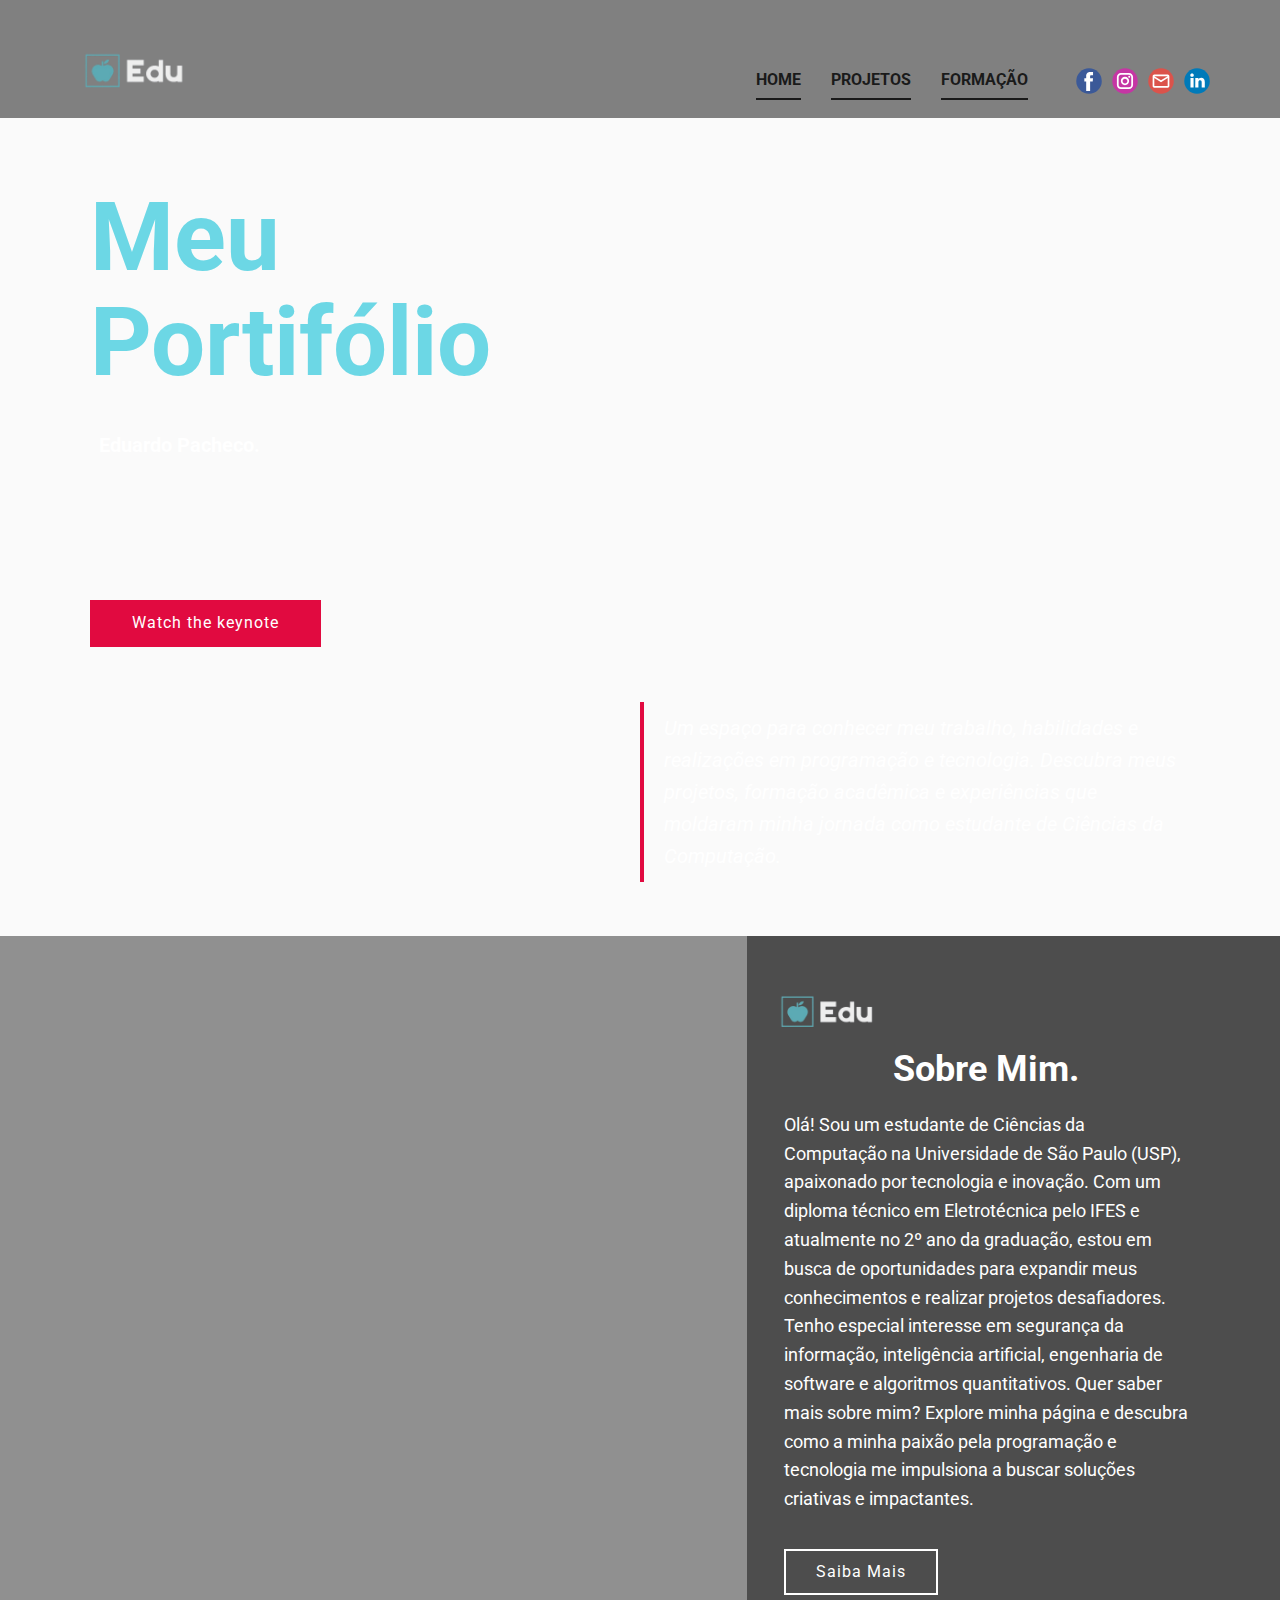
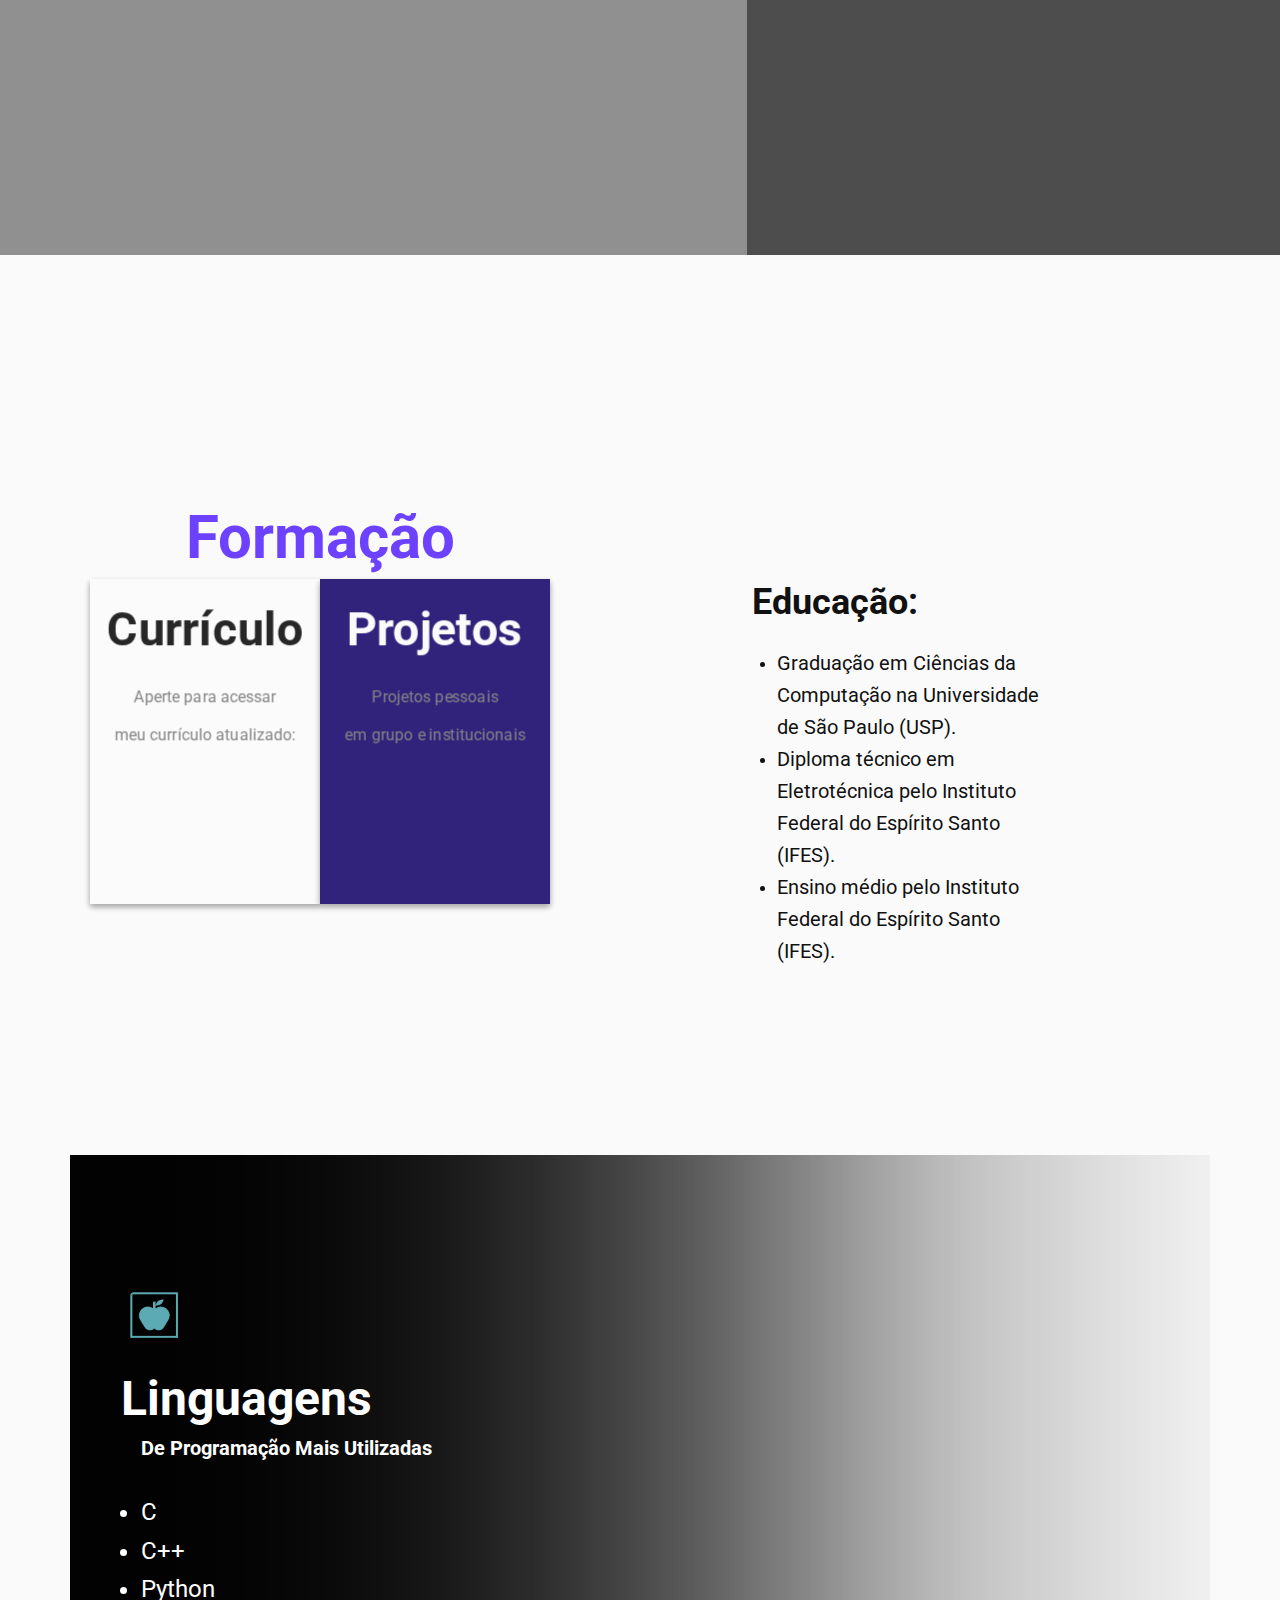
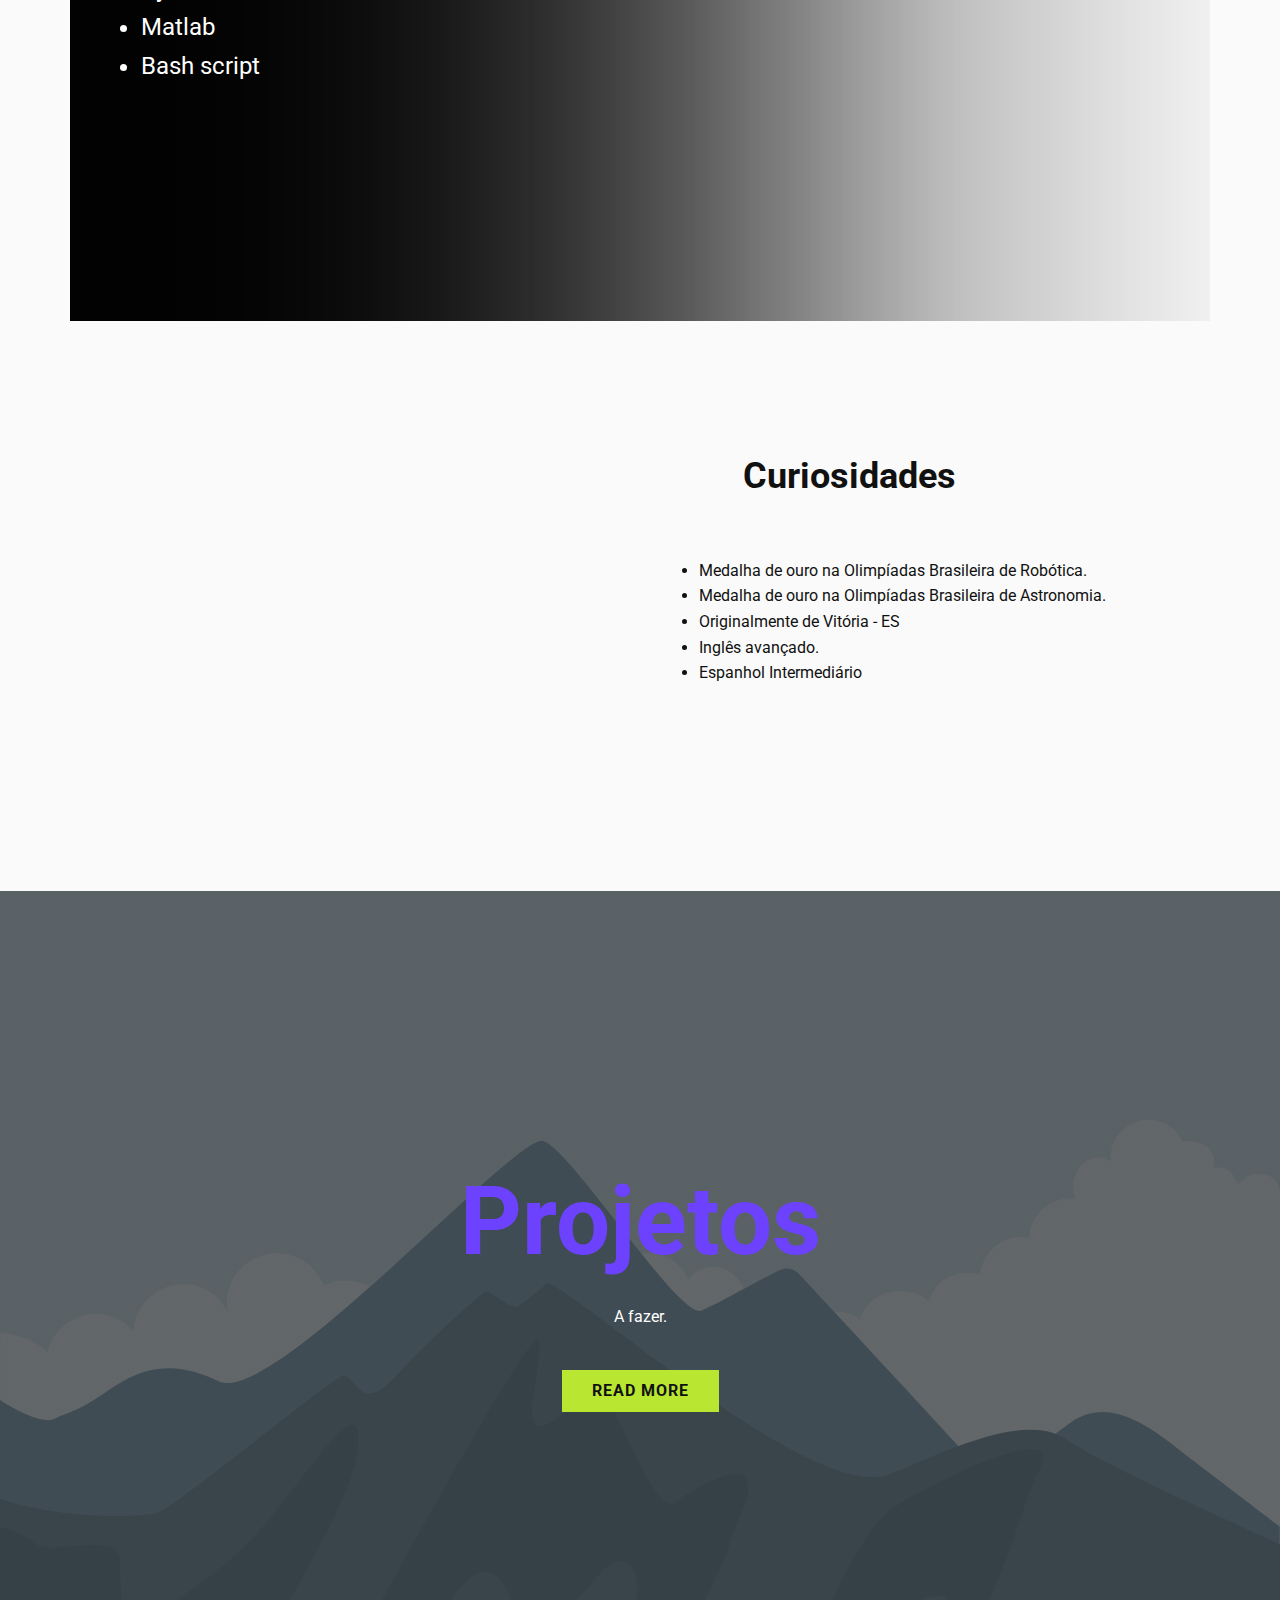
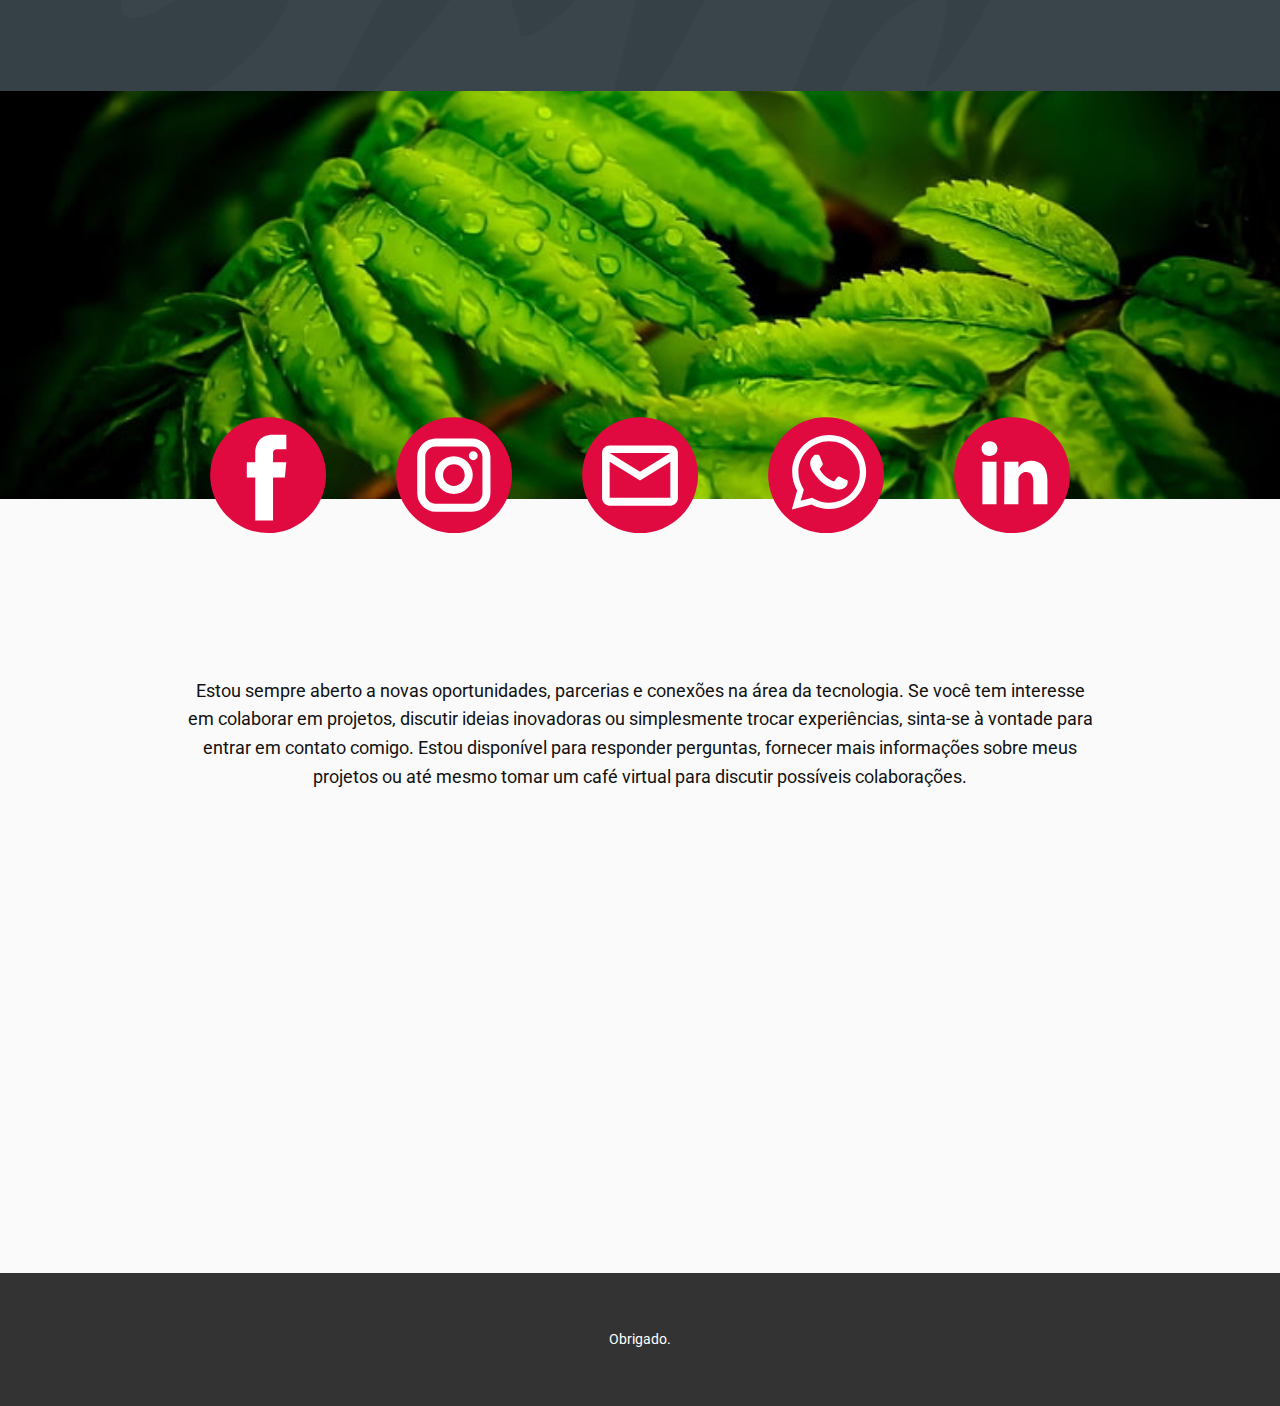
==== index.html @ cf6c7a79 "First commit" ====
<!DOCTYPE html>
<html style="font-size: 16px;" lang="pt"><head>
    <meta name="viewport" content="width=device-width, initial-scale=1.0">
    <meta charset="utf-8">
    <meta name="keywords" content="Big news., The new Apple Watch 4, The new Apple Watch 4">
    <meta name="description" content="">
    <title>Home 1</title>
    <link rel="stylesheet" href="nicepage.css" media="screen">
<link rel="stylesheet" href="Home-1.css" media="screen">
    <script class="u-script" type="text/javascript" src="jquery-1.9.1.min.js" defer=""></script>
    <script class="u-script" type="text/javascript" src="nicepage.js" defer=""></script>
    <meta name="generator" content="Nicepage 5.12.8, nicepage.com">
    <link id="u-theme-google-font" rel="stylesheet" href="https://fonts.googleapis.com/css?family=Roboto:100,100i,300,300i,400,400i,500,500i,700,700i,900,900i">
    <link rel="stylesheet" type="text/css" href="animations.css">

    
    
    
    
    
    
    
    <script type="application/ld+json">{
		"@context": "http://schema.org",
		"@type": "Organization",
		"name": "",
		"url": "/",
		"logo": "images/logo-removebg-preview.png",
		"sameAs": [
				"https://www.facebook.com/eduardo.figueredopacheco",
				"https://www.instagram.com/dudufig07/",
				"mailto:dudufp07@gmail.com",
				"https://www.linkedin.com/in/eduardofpacheco"
		]
}</script>
    <meta name="theme-color" content="#e10a40">
    <meta property="og:title" content="Home 1">
    <meta property="og:type" content="website">
    <link rel="canonical" href="/">
  <meta data-intl-tel-input-cdn-path="intlTelInput/"></head>
  <body data-home-page="https://website5262303.nicepage.io/Home-1.html?version=d900c230-7f55-4482-b6f4-41ce2e428302" data-home-page-title="Home 1" class="u-body u-xl-mode" data-lang="pt"><header class="u-align-center-sm u-align-center-xs u-clearfix u-grey-50 u-header u-header" id="sec-21cd"><div class="u-clearfix u-sheet u-sheet-1">
        <a href="https://nicepage.com" class="u-image u-logo u-image-1" data-image-width="516" data-image-height="236">
          <img src="images/logo-removebg-preview.png" class="u-logo-image u-logo-image-1">
        </a>
        <div class="u-social-icons u-spacing-10 u-social-icons-1">
          <a class="u-social-url" title="Facebook" target="_blank" href="https://www.facebook.com/eduardo.figueredopacheco"><span class="u-icon u-social-facebook u-social-icon u-icon-1"><svg class="u-svg-link" preserveAspectRatio="xMidYMin slice" viewBox="0 0 112 112" style=""><use xlink:href="#svg-fc31"></use></svg><svg class="u-svg-content" viewBox="0 0 112 112" x="0" y="0" id="svg-fc31"><circle fill="currentColor" cx="56.1" cy="56.1" r="55"></circle><path fill="#FFFFFF" d="M73.5,31.6h-9.1c-1.4,0-3.6,0.8-3.6,3.9v8.5h12.6L72,58.3H60.8v40.8H43.9V58.3h-8V43.9h8v-9.2
      c0-6.7,3.1-17,17-17h12.5v13.9H73.5z"></path></svg></span>
          </a>
          <a class="u-social-url" title="instagram" target="_blank" href="https://www.instagram.com/dudufig07/"><span class="u-icon u-social-icon u-social-instagram u-icon-2"><svg class="u-svg-link" preserveAspectRatio="xMidYMin slice" viewBox="0 0 112 112" style=""><use xlink:href="#svg-64c3"></use></svg><svg class="u-svg-content" viewBox="0 0 112 112" x="0" y="0" id="svg-64c3"><circle fill="currentColor" cx="56.1" cy="56.1" r="55"></circle><path fill="#FFFFFF" d="M55.9,38.2c-9.9,0-17.9,8-17.9,17.9C38,66,46,74,55.9,74c9.9,0,17.9-8,17.9-17.9C73.8,46.2,65.8,38.2,55.9,38.2
      z M55.9,66.4c-5.7,0-10.3-4.6-10.3-10.3c-0.1-5.7,4.6-10.3,10.3-10.3c5.7,0,10.3,4.6,10.3,10.3C66.2,61.8,61.6,66.4,55.9,66.4z"></path><path fill="#FFFFFF" d="M74.3,33.5c-2.3,0-4.2,1.9-4.2,4.2s1.9,4.2,4.2,4.2s4.2-1.9,4.2-4.2S76.6,33.5,74.3,33.5z"></path><path fill="#FFFFFF" d="M73.1,21.3H38.6c-9.7,0-17.5,7.9-17.5,17.5v34.5c0,9.7,7.9,17.6,17.5,17.6h34.5c9.7,0,17.5-7.9,17.5-17.5V38.8
      C90.6,29.1,82.7,21.3,73.1,21.3z M83,73.3c0,5.5-4.5,9.9-9.9,9.9H38.6c-5.5,0-9.9-4.5-9.9-9.9V38.8c0-5.5,4.5-9.9,9.9-9.9h34.5
      c5.5,0,9.9,4.5,9.9,9.9V73.3z"></path></svg></span>
          </a>
          <a class="u-social-url" target="_blank" data-type="Email" title="E-mail" href="mailto:dudufp07@gmail.com"><span class="u-icon u-social-email u-social-icon u-icon-3"><svg class="u-svg-link" preserveAspectRatio="xMidYMin slice" viewBox="0 0 112 112" style=""><use xlink:href="#svg-1999"></use></svg><svg class="u-svg-content" viewBox="0 0 112 112" x="0" y="0" id="svg-1999"><circle fill="currentColor" cx="56.1" cy="56.1" r="55"></circle><path id="path3864" fill="#FFFFFF" d="M27.2,28h57.6c4,0,7.2,3.2,7.2,7.2l0,0v42.7c0,3.9-3.2,7.2-7.2,7.2l0,0H27.2
	c-4,0-7.2-3.2-7.2-7.2V35.2C20,31.1,23.2,28,27.2,28 M56,52.9l28.8-17.8H27.2L56,52.9 M27.2,77.7h57.6V43.5L56,61.3L27.2,43.5V77.7z
	"></path></svg></span>
          </a>
          <a class="u-social-url" target="_blank" data-type="LinkedIn" title="LinkedIn" href="https://www.linkedin.com/in/eduardofpacheco"><span class="u-icon u-social-icon u-social-linkedin u-icon-4"><svg class="u-svg-link" preserveAspectRatio="xMidYMin slice" viewBox="0 0 112 112" style=""><use xlink:href="#svg-0e44"></use></svg><svg class="u-svg-content" viewBox="0 0 112 112" x="0" y="0" id="svg-0e44"><circle fill="currentColor" cx="56.1" cy="56.1" r="55"></circle><path fill="#FFFFFF" d="M41.3,83.7H27.9V43.4h13.4V83.7z M34.6,37.9L34.6,37.9c-4.6,0-7.5-3.1-7.5-7c0-4,3-7,7.6-7s7.4,3,7.5,7
      C42.2,34.8,39.2,37.9,34.6,37.9z M89.6,83.7H76.2V62.2c0-5.4-1.9-9.1-6.8-9.1c-3.7,0-5.9,2.5-6.9,4.9c-0.4,0.9-0.4,2.1-0.4,3.3v22.5
      H48.7c0,0,0.2-36.5,0-40.3h13.4v5.7c1.8-2.7,5-6.7,12.1-6.7c8.8,0,15.4,5.8,15.4,18.1V83.7z"></path></svg></span>
          </a>
        </div>
        <nav class="u-align-left u-menu u-menu-one-level u-offcanvas u-menu-1" data-responsive-from="MD" data-position="">
          <div class="menu-collapse" style="font-size: 1rem; letter-spacing: 0px; font-weight: 700; text-transform: uppercase;">
            <a class="u-button-style u-custom-active-border-color u-custom-active-color u-custom-border u-custom-border-color u-custom-borders u-custom-hover-border-color u-custom-hover-color u-custom-left-right-menu-spacing u-custom-text-active-color u-custom-text-color u-custom-text-decoration u-custom-text-hover-color u-custom-top-bottom-menu-spacing u-nav-link" href="#">
              <svg class="u-svg-link" preserveAspectRatio="xMidYMin slice" viewBox="0 0 302 302" style=""><use xlink:href="#svg-8a8f"></use></svg>
              <svg xmlns="http://www.w3.org/2000/svg" xmlns:xlink="http://www.w3.org/1999/xlink" version="1.1" id="svg-8a8f" x="0px" y="0px" viewBox="0 0 302 302" style="enable-background:new 0 0 302 302;" xml:space="preserve" class="u-svg-content"><g><rect y="36" width="302" height="30"></rect><rect y="236" width="302" height="30"></rect><rect y="136" width="302" height="30"></rect>
</g><g></g><g></g><g></g><g></g><g></g><g></g><g></g><g></g><g></g><g></g><g></g><g></g><g></g><g></g><g></g></svg>
            </a>
          </div>
          <div class="u-custom-menu u-nav-container">
            <ul class="u-nav u-spacing-30 u-unstyled u-nav-1"><li class="u-nav-item"><a class="u-border-2 u-border-active-palette-1-base u-border-grey-90 u-border-hover-palette-1-base u-border-no-left u-border-no-right u-border-no-top u-button-style u-nav-link u-text-active-palette-1-base u-text-grey-90 u-text-hover-palette-1-base" href="#" style="padding: 10px 0px;">Home</a>
</li><li class="u-nav-item"><a class="u-border-2 u-border-active-palette-1-base u-border-grey-90 u-border-hover-palette-1-base u-border-no-left u-border-no-right u-border-no-top u-button-style u-nav-link u-text-active-palette-1-base u-text-grey-90 u-text-hover-palette-1-base" href="Home-1.html#sec-9b1d" style="padding: 10px 0px;">Projetos</a>
</li><li class="u-nav-item"><a class="u-border-2 u-border-active-palette-1-base u-border-grey-90 u-border-hover-palette-1-base u-border-no-left u-border-no-right u-border-no-top u-button-style u-nav-link u-text-active-palette-1-base u-text-grey-90 u-text-hover-palette-1-base" href="Home-1.html#carousel_851e" style="padding: 10px 0px;">Formação</a>
</li></ul>
          </div>
          <div class="u-custom-menu u-nav-container-collapse">
            <div class="u-align-center u-black u-container-style u-inner-container-layout u-opacity u-opacity-95 u-sidenav">
              <div class="u-sidenav-overflow">
                <div class="u-menu-close"></div>
                <ul class="u-align-center u-nav u-popupmenu-items u-unstyled u-nav-2"><li class="u-nav-item"><a class="u-button-style u-nav-link" href="#">Home</a>
</li><li class="u-nav-item"><a class="u-button-style u-nav-link" href="Home-1.html#sec-9b1d">Projetos</a>
</li><li class="u-nav-item"><a class="u-button-style u-nav-link" href="Home-1.html#carousel_851e">Formação</a>
</li></ul>
                <a href="https://nicepage.com/c/blog-posts-website-mockup" class="u-btn u-button-style u-hover-palette-1-dark-1 u-palette-1-base u-btn-1">Botão</a>
              </div>
            </div>
            <div class="u-black u-menu-overlay u-opacity u-opacity-70"></div>
          </div>
        </nav>
      </div></header> 
    <section class="u-clearfix u-image u-section-1" id="sec-3bb2" data-image-width="4189" data-image-height="3351">
      <div class="u-clearfix u-sheet u-sheet-1">
        <div class="u-clearfix u-expanded-width u-layout-wrap u-layout-wrap-1">
          <div class="u-layout">
            <div class="u-layout-row">
              <div class="u-container-style u-layout-cell u-left-cell u-size-30 u-layout-cell-1">
                <div class="u-container-layout u-container-layout-1">
                  <h1 class="u-text u-text-palette-4-base u-title u-text-1">Meu Portifólio</h1>
                  <h3 class="u-text u-text-white u-text-2">Eduardo Pacheco.<br>
                  </h3>
                  <a href="https://www.apple.com/apple-events/september-2018/" class="u-btn u-button-style u-hidden-xs u-palette-1-base u-btn-1" target="_blank">Watch the keynote</a>
                </div>
              </div>
              <div class="u-container-style u-layout-cell u-right-cell u-size-30 u-layout-cell-2">
                <div class="u-container-layout">
                  <blockquote class="u-text u-text-default u-text-white u-text-3"> Um espaço para conhecer meu trabalho, habilidades e realizações em programação e tecnologia. Descubra meus projetos, formação acadêmica e experiências que moldaram minha jornada como estudante de Ciências da Computação. </blockquote>
                </div>
              </div>
            </div>
          </div>
        </div>
      </div>
    </section>
    <section class="u-clearfix u-image u-section-2" id="carousel_c095">
      <div class="u-clearfix u-expanded-width u-layout-wrap u-layout-wrap-1">
        <div class="u-layout">
          <div class="u-layout-row">
            <div class="u-container-align-center u-container-style u-image u-layout-cell u-left-cell u-size-35 u-image-1" data-image-width="1920" data-image-height="1200">
              <div class="u-container-layout"></div>
            </div>
            <div class="u-container-style u-grey-70 u-layout-cell u-right-cell u-size-25 u-layout-cell-2">
              <div class="u-container-layout u-container-layout-2">
                <div class="u-container-style u-group u-group-1">
                  <div class="u-container-layout u-valign-middle-sm u-valign-middle-xs">
                    <img class="u-image u-image-contain u-image-default u-image-2" src="images/logo-removebg-preview.png" alt="" data-image-width="516" data-image-height="236">
                    <h2 class="u-text u-text-1">Sobre Mim.</h2>
                    <p class="u-text u-text-2"> Olá! Sou um estudante de Ciências da Computação na Universidade de São Paulo (USP), apaixonado por tecnologia e inovação. Com um diploma técnico em Eletrotécnica pelo IFES e atualmente no 2º ano da graduação, estou em busca de oportunidades para expandir meus conhecimentos e realizar projetos desafiadores. Tenho especial interesse em segurança da informação, inteligência artificial, engenharia de software e algoritmos quantitativos. Quer saber mais sobre mim? Explore minha página e descubra como a minha paixão pela programação e tecnologia me impulsiona a buscar soluções criativas e impactantes.</p>
                    <a href="Home-1.html#carousel_851e" class="u-border-2 u-border-white u-btn u-button-style u-btn-1" target="_blank">Saiba Mais<br>
                    </a>
                  </div>
                </div>
              </div>
            </div>
          </div>
        </div>
      </div>
    </section>

    <section class="u-clearfix u-section-3" id="carousel_851e">
      <div class="flex-container">
        <div class="left-block">
    <body>
      <div class="container">
        
        <h1>Formação</h1>
        <div class="card-container">
          <div class="card-wrapper">
            <div class="card light">
              <div class="text-overlay">
                <h2>Currículo</h2>
                <div class="details-text">
                  <span>Aperte para acessar</span>
                  <span>meu currículo atualizado:</span>
                </div>
              </div>
              <div class="purchase-button-container">
                <h2 class="back-h2">Currículo</h2>
                <i class="fa-solid fa-person"></i>
                <div class="purchase-button light">Pdf - Curriculo</div>
              </div>
            </div>
          </div>
          <div class="card-wrapper">
            <div class="card dark">
              <div class="text-overlay">
                <h2>Projetos</h2>
                <div class="details-text">
                  <span>Projetos pessoais</span>
                  <span>em grupo e institucionais</span>
                </div>
              </div>
              <div class="purchase-button-container">
                <h2 class="back-h2">Projetos</h2>
                <i class="fa-solid fa-people-group"></i>
                <a href="Home-1.html#sec-9b1d" class="purchase-button dark">Ir para Projetos</a>
              </div>
            </div>
          </div>
        </div>
      </div>
    </body>
</div>
      <!-- partial -->
      
        <div class="u-clearfix u-sheet u-sheet-1">
          <div class="u-clearfix u-expanded-width u-gutter-30 u-layout-wrap u-layout-wrap-1">
            <div class="u-gutter-0 u-layout">
              <div class="u-layout-row">
                <div class="u-size-10 u-size-20-md">
                  <div class="u-layout-col">
                    <div class="u-align-center-sm u-align-left-lg u-align-left-md u-align-left-xl u-align-left-xs u-container-style u-layout-cell u-left-cell u-size-60 u-layout-cell-1"></div>
                  </div>
                </div>
                <div class="u-size-30 u-size-60-md">
                  <div class="u-layout-col">
                    <div class="u-size-30">
                      <div class="u-layout-row">
                        <div class="u-container-align-center u-container-style u-image u-layout-cell u-size-30 u-image-1" data-image-width="500" data-image-height="1200">
                          <div class="u-container-layout u-container-layout-4"></div>
                        </div>
                        
                        <div class="u-container-align-center u-container-style u-image u-layout-cell u-right-cell u-size-30 u-image-2" data-image-width="900" data-image-height="900">
                          <div class="u-container-layout"></div>
                        </div>
                      </div>
                    </div>
                    <div class="u-size-30">
                      <div class="u-layout-row">
                        <div class="u-container-style u-layout-cell u-size-60 u-layout-cell-4">
                          <div class="u-container-layout">
                            <h2 class="u-text u-text-default u-text-3">Educação:<br>
                              <br>
                              <br>
                              <br>
                            </h2>
                            <ul class="u-text u-text-4">
                              <li><span style="font-size: 1.25rem;">Graduação em Ciências da Computação na Universidade de São Paulo (USP).</span></li>
                              <li><span style="font-size: 1.25rem;">Diploma técnico em Eletrotécnica pelo Instituto Federal do Espírito Santo (IFES).</span></li>
                              <li><span style="font-size: 1.25rem;">Ensino médio pelo Instituto Federal do Espírito Santo (IFES).</span></li>
                            </ul>
                          </div>
                        </div>
                      </div>
                    </div>
                  </div>
                </div>
              </div>
            </div>
          </div>
        </div>
      
      </section>

    
    <section class="u-clearfix u-image u-section-4" id="carousel_e80e" data-image-width="1200" data-image-height="675">
      <div class="u-clearfix u-image u-sheet u-image-1">
        <div class="u-align-left u-black u-container-style u-group u-opacity u-opacity-0 u-group-1">
          <div class="u-container-layout u-container-layout-1">
            <img class="u-image u-image-contain u-image-default u-preserve-proportions u-image-2" src="images/Captura_de_tela_de_2023-06-27_17-42-37-removebg-preview.png" alt="" data-image-width="191" data-image-height="224">
            <h3 class="u-text u-text-body-alt-color u-text-1">Linguagens&nbsp;</h3>
            <h5 class="u-text u-text-2">de programação mais utilizadas</h5>
            <ul class="u-text u-text-body-alt-color u-text-3">
              <li>C</li>
              <li>C++</li>
              <li>Python</li>
              <li>Matlab</li>
              <li>Bash script</li>
            </ul>
          </div>
        </div>
      </div>
    </section>
    <section class="u-clearfix u-section-5" id="sec-9139">
      <div class="u-clearfix u-sheet u-sheet-1">
        <div class="u-clearfix u-expanded-width u-layout-wrap u-layout-wrap-1">
          <div class="u-layout">
            <div class="u-layout-row">
              <div class="u-container-style u-image u-layout-cell u-size-30 u-image-1" data-image-width="477" data-image-height="362">
                <div class="u-container-layout u-container-layout-1"></div>
              </div>
              <div class="u-container-style u-layout-cell u-size-30 u-layout-cell-2">
                <div class="u-container-layout u-container-layout-2">
                  <h2 class="u-align-center u-text u-text-default u-text-1">Curiosidades</h2>
                  <ul class="u-align-left u-text u-text-default u-text-2">
                    <li>Medalha de ouro na Olimpíadas Brasileira de Robótica.<br>
                    </li>
                    <li> Medalha de ouro na Olimpíadas Brasileira de Astronomia.</li>
                    <li>Originalmente de Vitória - ES</li>
                    <li>Inglês avançado.</li>
                    <li>Espanhol Intermediário</li>
                  </ul>
                </div>
              </div>
            </div>
          </div>
        </div>
      </div>
    </section>
    
    <section class="u-align-center u-clearfix u-image u-shading u-section-6" src="" data-image-width="256" data-image-height="256" id="sec-9b1d">
      <div class="u-clearfix u-sheet u-valign-middle u-sheet-1">
        <h1 class="u-text u-text-default u-title u-text-1">Projetos</h1>
        <p class="u-large-text u-text u-text-default u-text-variant u-text-2">A fazer.</p>
        <a href="#" class="u-btn u-button-style u-palette-2-base u-btn-1">Read More</a>
      </div>
    </section>
    <section class="u-align-center u-clearfix u-section-7" id="carousel_5eaf">
      <img class="u-expanded-width u-image u-image-default u-image-1" src="images/folha.jpg" alt="" data-image-width="728" data-image-height="410">
      <div class="u-align-center u-social-icons u-spacing-68 u-social-icons-1">
        <a class="u-social-url" title="facebook" target="_blank" href="https://www.facebook.com/eduardo.figueredopacheco"><span class="u-icon u-social-facebook u-social-icon u-text-palette-1-base u-icon-1"><svg class="u-svg-link" preserveAspectRatio="xMidYMin slice" viewBox="0 0 112 112" style=""><use xlink:href="#svg-4a8b"></use></svg><svg class="u-svg-content" viewBox="0 0 112 112" x="0" y="0" id="svg-4a8b"><circle fill="currentColor" cx="56.1" cy="56.1" r="55"></circle><path fill="#FFFFFF" d="M73.5,31.6h-9.1c-1.4,0-3.6,0.8-3.6,3.9v8.5h12.6L72,58.3H60.8v40.8H43.9V58.3h-8V43.9h8v-9.2
c0-6.7,3.1-17,17-17h12.5v13.9H73.5z"></path></svg></span>
        </a>
        <a class="u-social-url" title="instagram" target="_blank" href="https://www.instagram.com/dudufig07/"><span class="u-icon u-social-icon u-social-instagram u-text-palette-1-base u-icon-2"><svg class="u-svg-link" preserveAspectRatio="xMidYMin slice" viewBox="0 0 112 112" style=""><use xlink:href="#svg-e696"></use></svg><svg class="u-svg-content" viewBox="0 0 112 112" x="0" y="0" id="svg-e696"><circle fill="currentColor" cx="56.1" cy="56.1" r="55"></circle><path fill="#FFFFFF" d="M55.9,38.2c-9.9,0-17.9,8-17.9,17.9C38,66,46,74,55.9,74c9.9,0,17.9-8,17.9-17.9C73.8,46.2,65.8,38.2,55.9,38.2
z M55.9,66.4c-5.7,0-10.3-4.6-10.3-10.3c-0.1-5.7,4.6-10.3,10.3-10.3c5.7,0,10.3,4.6,10.3,10.3C66.2,61.8,61.6,66.4,55.9,66.4z"></path><path fill="#FFFFFF" d="M74.3,33.5c-2.3,0-4.2,1.9-4.2,4.2s1.9,4.2,4.2,4.2s4.2-1.9,4.2-4.2S76.6,33.5,74.3,33.5z"></path><path fill="#FFFFFF" d="M73.1,21.3H38.6c-9.7,0-17.5,7.9-17.5,17.5v34.5c0,9.7,7.9,17.6,17.5,17.6h34.5c9.7,0,17.5-7.9,17.5-17.5V38.8
C90.6,29.1,82.7,21.3,73.1,21.3z M83,73.3c0,5.5-4.5,9.9-9.9,9.9H38.6c-5.5,0-9.9-4.5-9.9-9.9V38.8c0-5.5,4.5-9.9,9.9-9.9h34.5
c5.5,0,9.9,4.5,9.9,9.9V73.3z"></path></svg></span>
        </a>
        <a class="u-social-url" target="_blank" data-type="Email" title="Email" href="mailto:dudufp07@gmail.com"><span class="u-icon u-social-email u-social-icon u-text-palette-1-base u-icon-3"><svg class="u-svg-link" preserveAspectRatio="xMidYMin slice" viewBox="0 0 112 112" style=""><use xlink:href="#svg-bcf4"></use></svg><svg class="u-svg-content" viewBox="0 0 112 112" x="0" y="0" id="svg-bcf4"><circle fill="currentColor" cx="56.1" cy="56.1" r="55"></circle><path id="path3864" fill="#FFFFFF" d="M27.2,28h57.6c4,0,7.2,3.2,7.2,7.2l0,0v42.7c0,3.9-3.2,7.2-7.2,7.2l0,0H27.2
	c-4,0-7.2-3.2-7.2-7.2V35.2C20,31.1,23.2,28,27.2,28 M56,52.9l28.8-17.8H27.2L56,52.9 M27.2,77.7h57.6V43.5L56,61.3L27.2,43.5V77.7z
	"></path></svg></span>
        </a>
        <a class="u-social-url" target="_blank" data-type="Whatsapp" title="Whatsapp" href="tel:27999760708"><span class="u-icon u-social-icon u-social-whatsapp u-text-palette-1-base u-icon-4"><svg class="u-svg-link" preserveAspectRatio="xMidYMin slice" viewBox="0 0 112 112" style=""><use xlink:href="#svg-b2da"></use></svg><svg class="u-svg-content" viewBox="0 0 112 112" x="0" y="0" id="svg-b2da"><circle fill="currentColor" cx="56.1" cy="56.1" r="55"></circle><path fill="#FFFFFF" d="M83.8,28.3C77.2,21.7,68.4,18,59,18c-19.3,0-35.1,15.7-35.1,35.1c0,6.2,1.6,12.2,4.7,17.5l-5,18.2L42.2,84
	c5.1,2.8,10.9,4.3,16.8,4.3h0l0,0c19.3,0,35.1-15.7,35.1-35.1C94.1,43.8,90.5,35,83.8,28.3 M59,82.3L59,82.3
	c-5.2,0-10.4-1.4-14.9-4.1l-1.1-0.6l-11,2.9L35,69.8l-0.7-1.1c-2.9-4.6-4.5-10-4.5-15.5C29.8,37,42.9,24,59,24
	c7.8,0,15.1,3,20.6,8.6c5.5,5.5,8.5,12.8,8.5,20.6C88.2,69.2,75.1,82.3,59,82.3 M75,60.5c-0.9-0.4-5.2-2.6-6-2.9
	c-0.8-0.3-1.4-0.4-2,0.4s-2.3,2.9-2.8,3.4c-0.5,0.6-1,0.7-1.9,0.2c-0.9-0.4-3.7-1.4-7.1-4.4c-2.6-2.3-4.4-5.2-4.9-6.1
	c-0.5-0.9-0.1-1.4,0.4-1.8c0.4-0.4,0.9-1,1.3-1.5c0.4-0.5,0.6-0.9,0.9-1.5c0.3-0.6,0.1-1.1-0.1-1.5c-0.2-0.4-2-4.8-2.7-6.5
	c-0.7-1.7-1.4-1.5-2-1.5c-0.5,0-1.1,0-1.7,0c-0.6,0-1.5,0.2-2.3,1.1c-0.8,0.9-3.1,3-3.1,7.3c0,4.3,3.1,8.5,3.6,9.1
	c0.4,0.6,6.2,9.4,15,13.2c2.1,0.9,3.7,1.4,5,1.8c2.1,0.7,4,0.6,5.5,0.3c1.7-0.3,5.2-2.1,5.9-4.2c0.7-2,0.7-3.8,0.5-4.2
	C76.5,61.1,75.9,60.9,75,60.5"></path></svg></span>
        </a>
        <a class="u-social-url" target="_blank" data-type="LinkedIn" title="LinkedIn" href="https://www.linkedin.com/in/eduardofpacheco"><span class="u-icon u-social-icon u-social-linkedin u-text-palette-1-base u-icon-5"><svg class="u-svg-link" preserveAspectRatio="xMidYMin slice" viewBox="0 0 112 112" style=""><use xlink:href="#svg-bfdc"></use></svg><svg class="u-svg-content" viewBox="0 0 112 112" x="0" y="0" id="svg-bfdc"><circle fill="currentColor" cx="56.1" cy="56.1" r="55"></circle><path fill="#FFFFFF" d="M41.3,83.7H27.9V43.4h13.4V83.7z M34.6,37.9L34.6,37.9c-4.6,0-7.5-3.1-7.5-7c0-4,3-7,7.6-7s7.4,3,7.5,7
      C42.2,34.8,39.2,37.9,34.6,37.9z M89.6,83.7H76.2V62.2c0-5.4-1.9-9.1-6.8-9.1c-3.7,0-5.9,2.5-6.9,4.9c-0.4,0.9-0.4,2.1-0.4,3.3v22.5
      H48.7c0,0,0.2-36.5,0-40.3h13.4v5.7c1.8-2.7,5-6.7,12.1-6.7c8.8,0,15.4,5.8,15.4,18.1V83.7z"></path></svg></span>
        </a>
      </div>
      <p class="u-text u-text-1"> Estou sempre aberto a novas oportunidades, parcerias e conexões na área da tecnologia. Se você tem interesse em colaborar em projetos, discutir ideias inovadoras ou simplesmente trocar experiências, sinta-se à vontade para entrar em contato comigo. Estou disponível para responder perguntas, fornecer mais informações sobre meus projetos ou até mesmo tomar um café virtual para discutir possíveis colaborações.</p>
    </section>
    
    
    <footer class="u-clearfix u-footer u-grey-80" id="sec-fcde"><div class="u-clearfix u-sheet u-sheet-1">
        <div class="u-align-center u-container-style u-group u-group-1">
          <div class="u-container-layout u-valign-middle u-container-layout-1">
            <p class="u-small-text u-text u-text-variant u-text-1">Obrigado.</p>
          </div>
        </div>
      </div></footer>



</body>



</html>
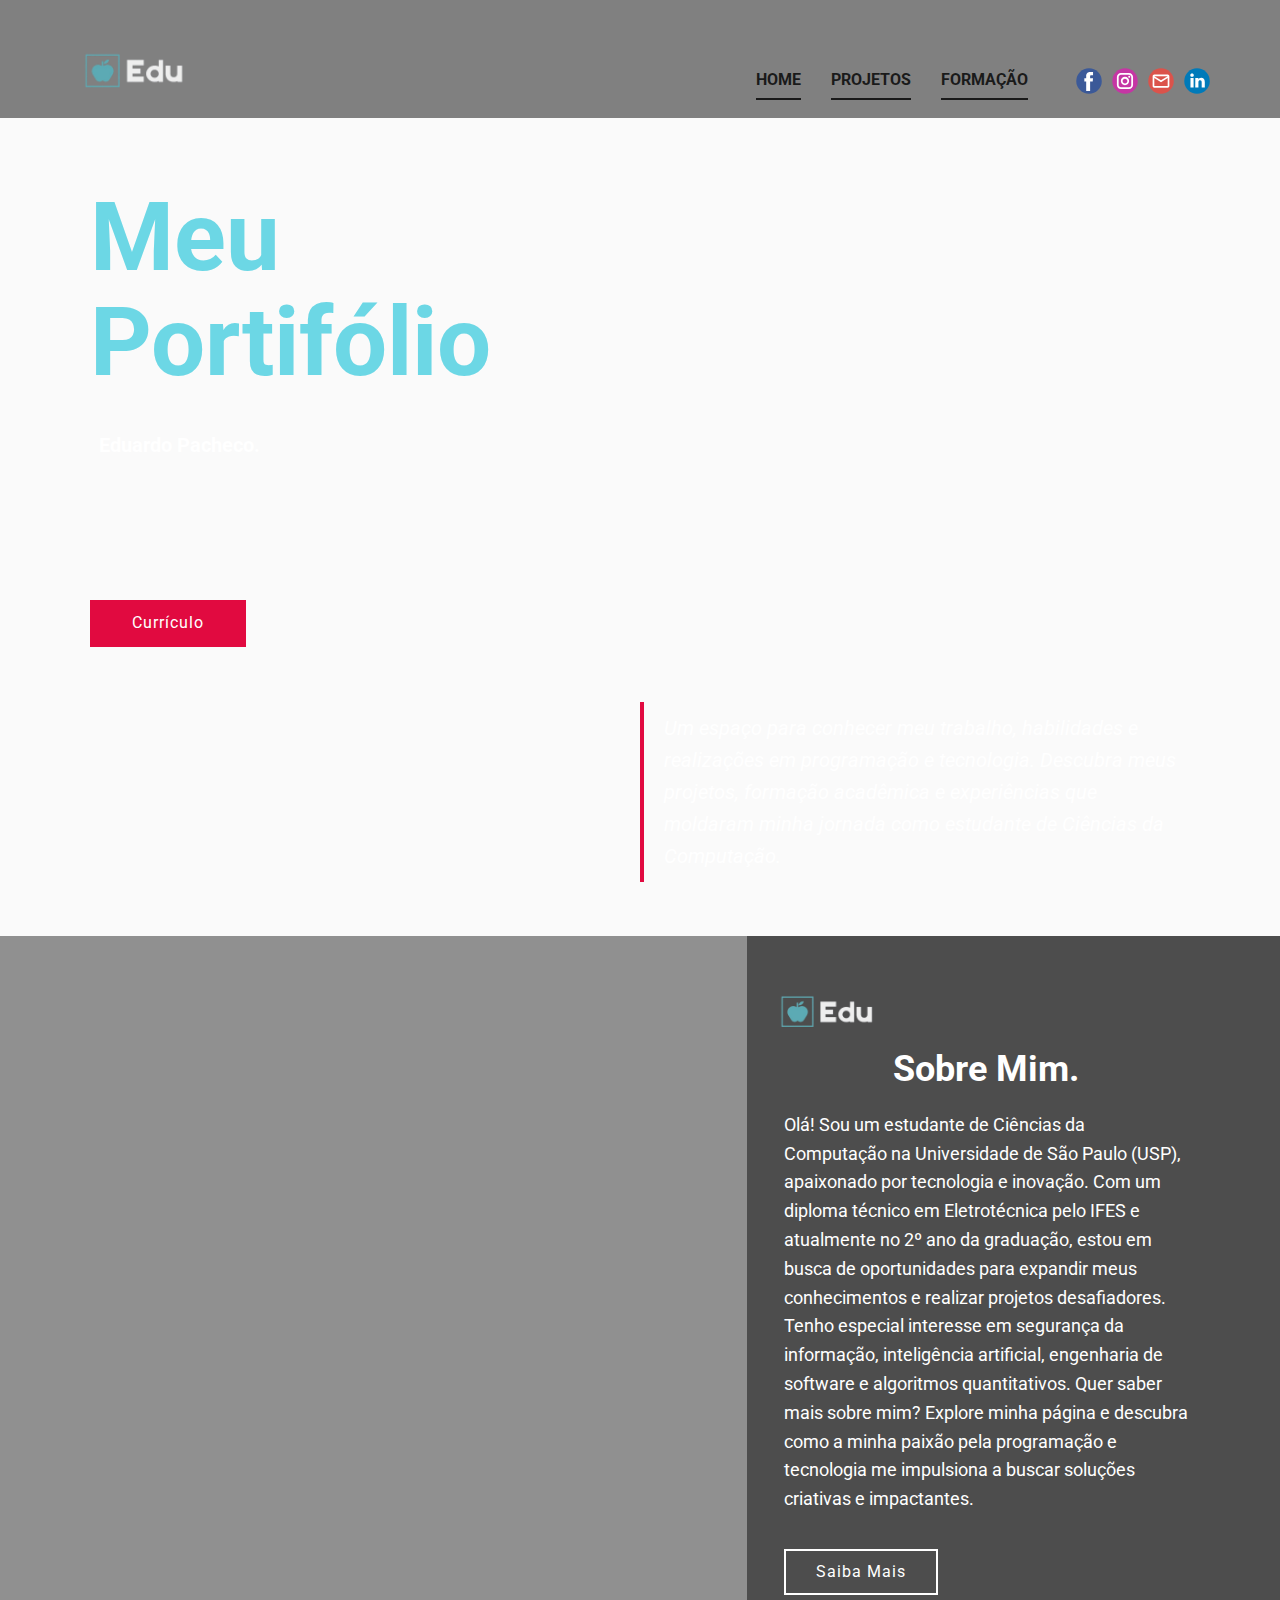
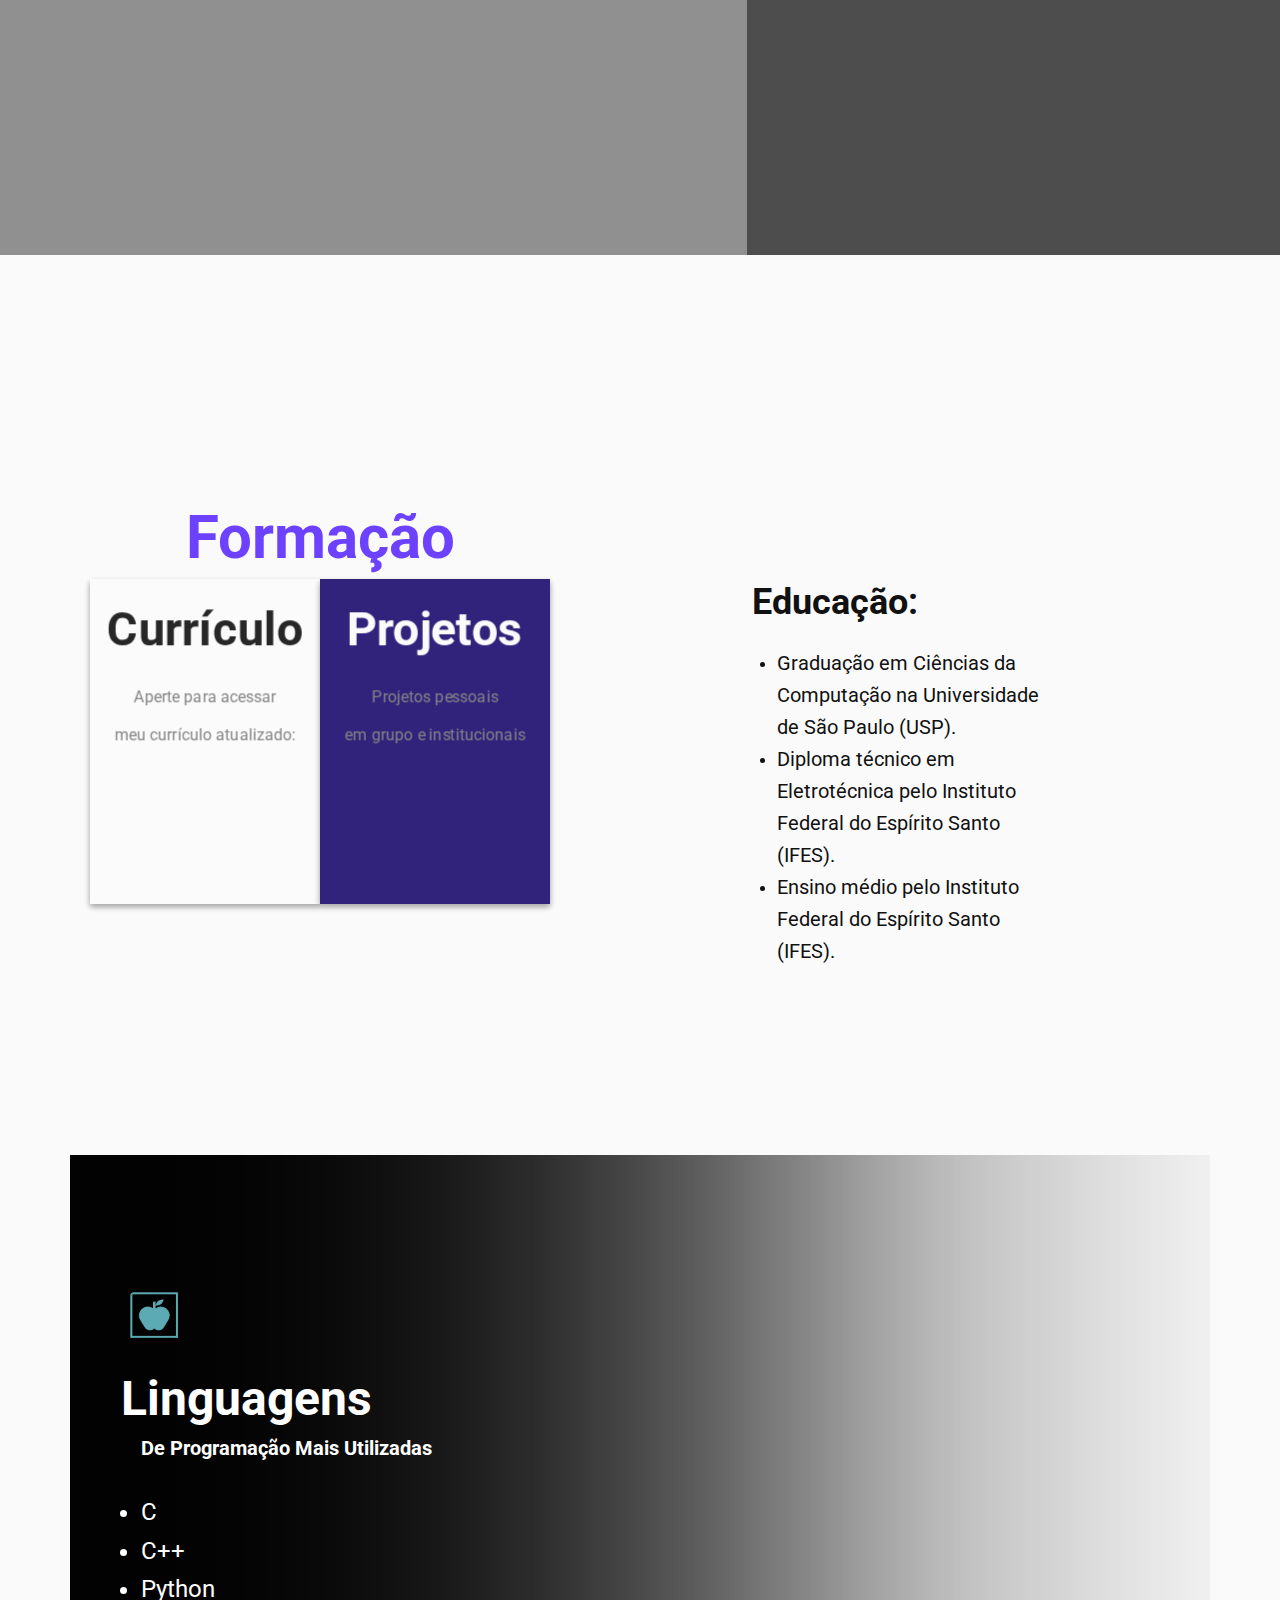
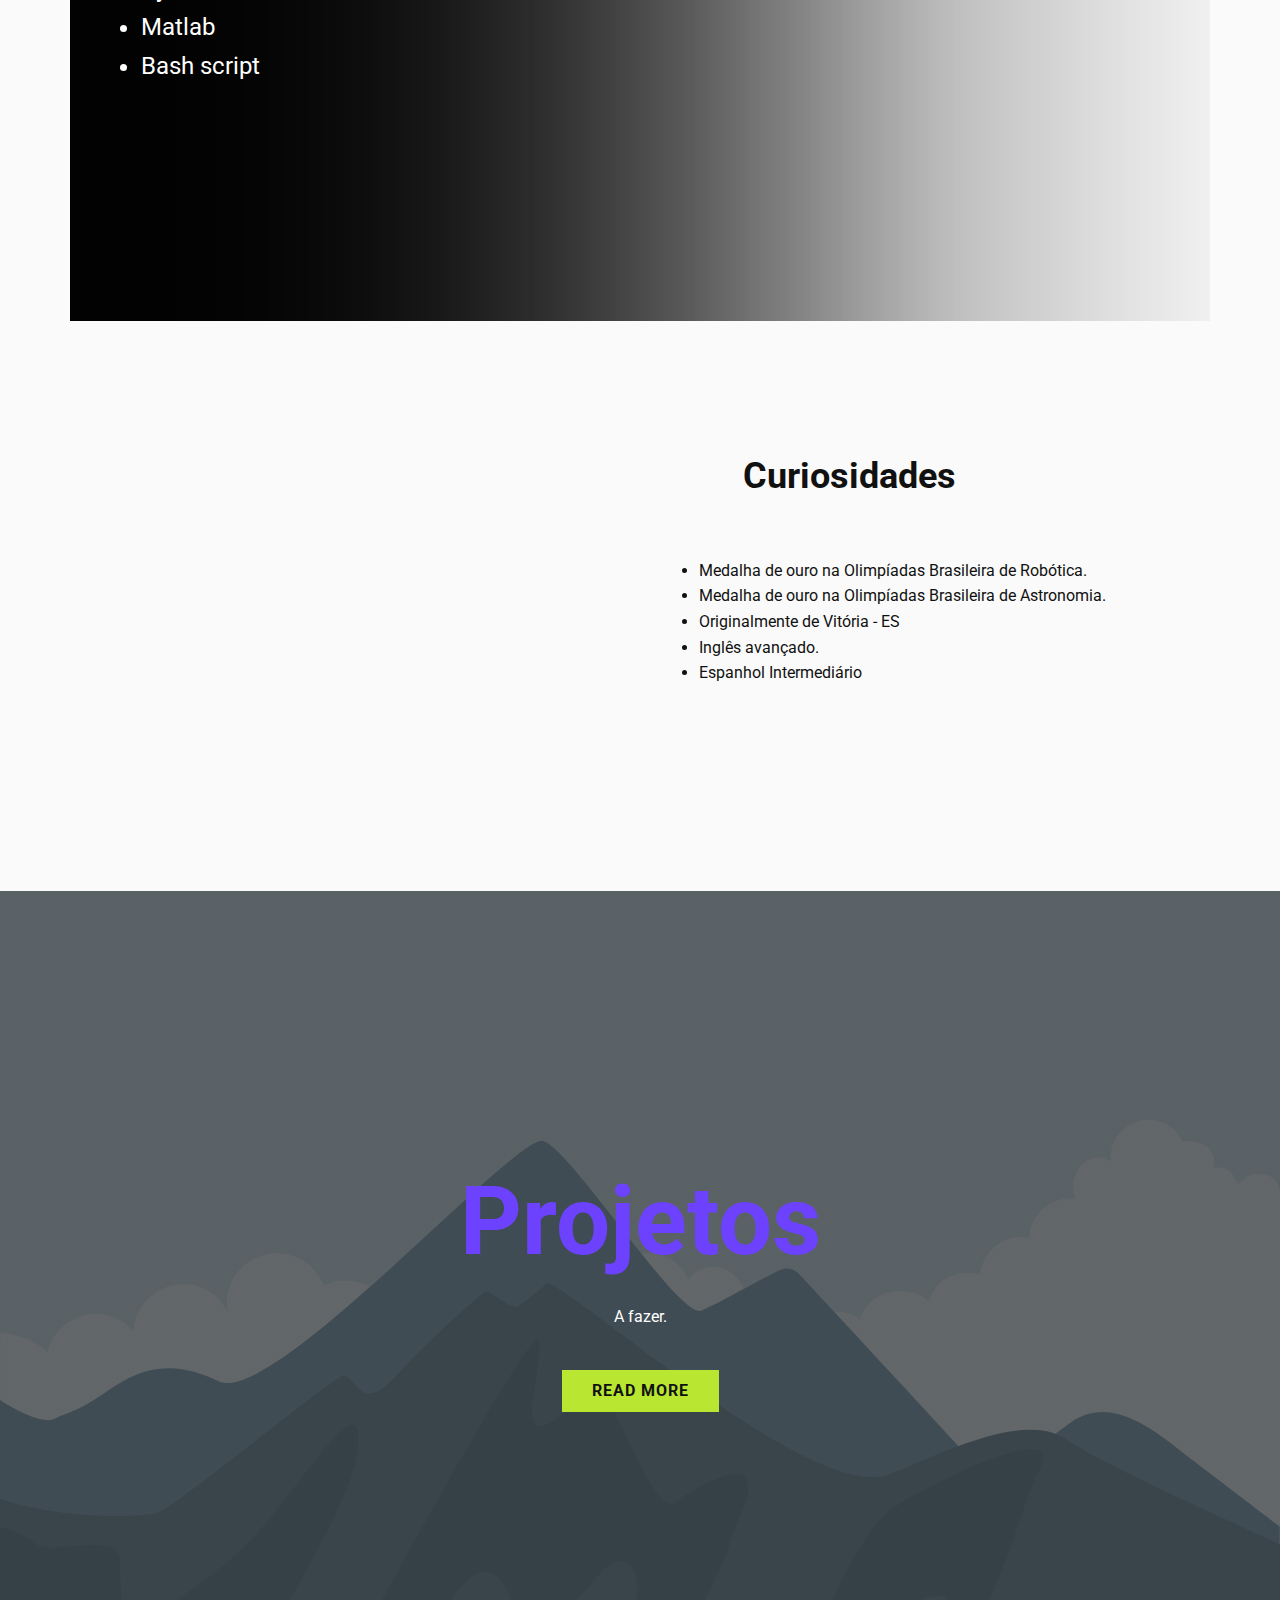
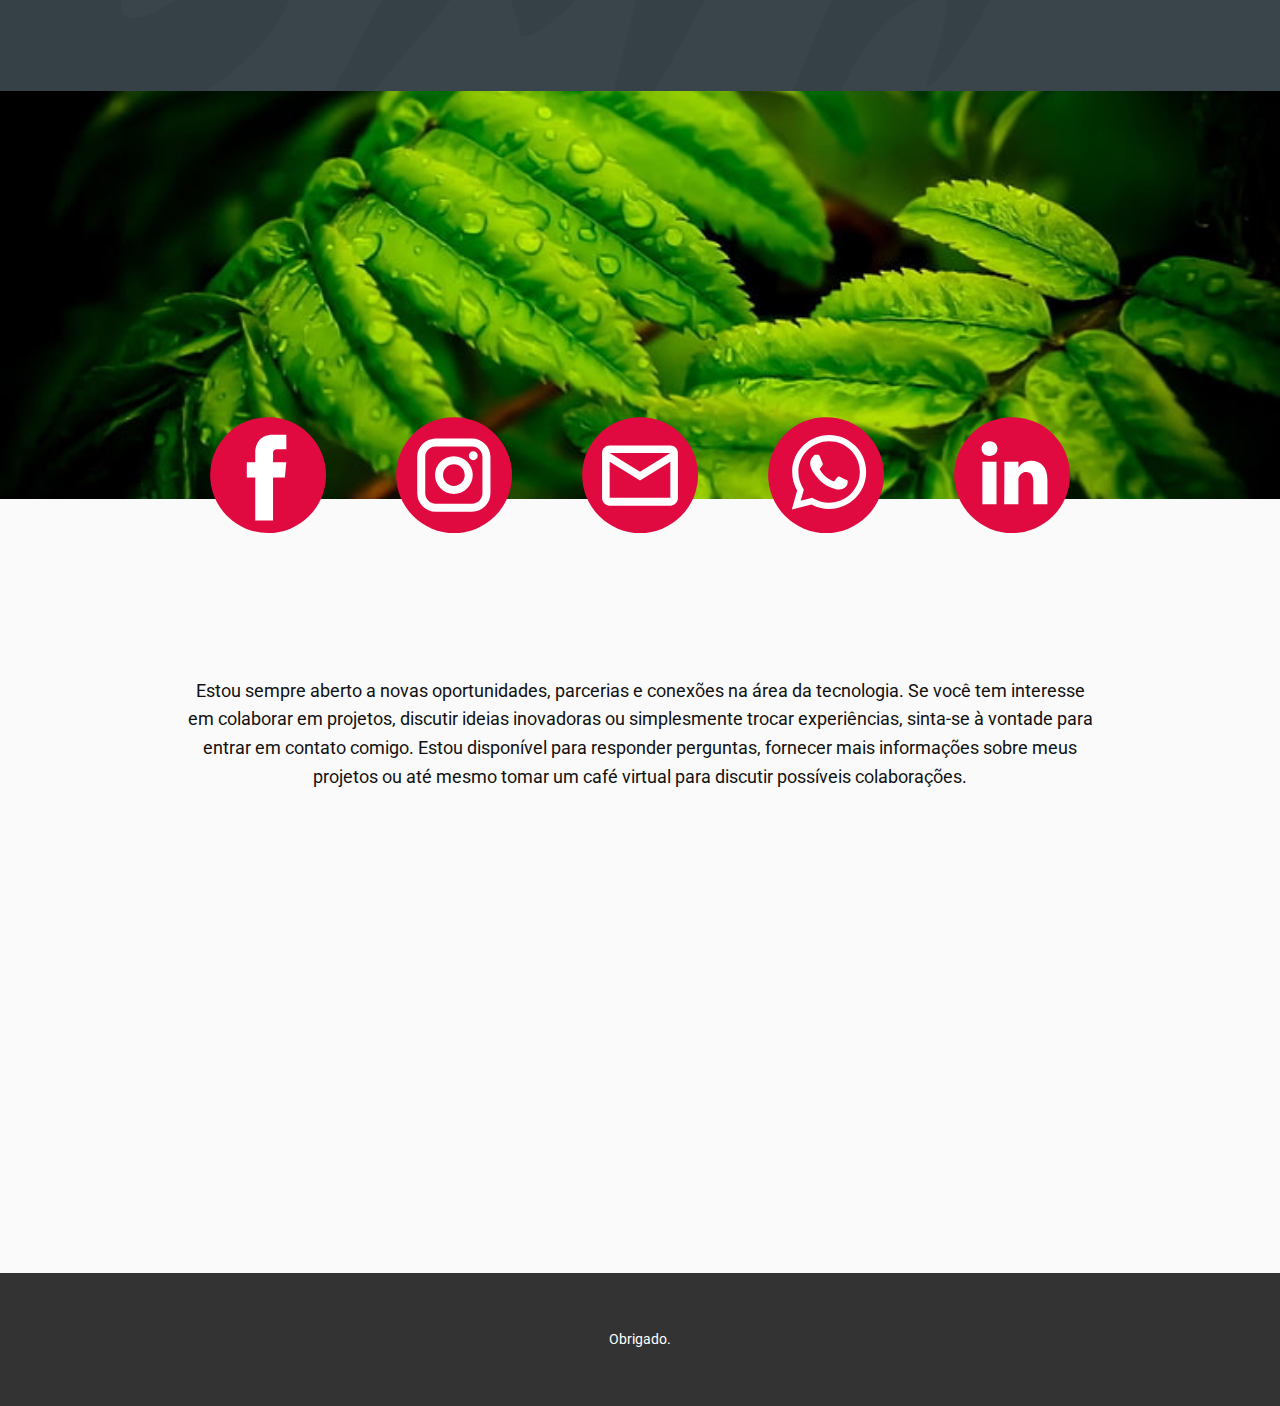
==== commit 9bf0124a: "Adicionei o currículo" ====
--- a/index.html
+++ b/index.html
@@ -39,7 +39,7 @@
     <link rel="canonical" href="/">
   <meta data-intl-tel-input-cdn-path="intlTelInput/"></head>
   <body data-home-page="https://website5262303.nicepage.io/Home-1.html?version=d900c230-7f55-4482-b6f4-41ce2e428302" data-home-page-title="Home 1" class="u-body u-xl-mode" data-lang="pt"><header class="u-align-center-sm u-align-center-xs u-clearfix u-grey-50 u-header u-header" id="sec-21cd"><div class="u-clearfix u-sheet u-sheet-1">
-        <a href="https://nicepage.com" class="u-image u-logo u-image-1" data-image-width="516" data-image-height="236">
+        <a  class="u-image u-logo u-image-1" data-image-width="516" data-image-height="236">
           <img src="images/logo-removebg-preview.png" class="u-logo-image u-logo-image-1">
         </a>
         <div class="u-social-icons u-spacing-10 u-social-icons-1">
@@ -82,7 +82,7 @@
 </li><li class="u-nav-item"><a class="u-button-style u-nav-link" href="Home-1.html#sec-9b1d">Projetos</a>
 </li><li class="u-nav-item"><a class="u-button-style u-nav-link" href="Home-1.html#carousel_851e">Formação</a>
 </li></ul>
-                <a href="https://nicepage.com/c/blog-posts-website-mockup" class="u-btn u-button-style u-hover-palette-1-dark-1 u-palette-1-base u-btn-1">Botão</a>
+                
               </div>
             </div>
             <div class="u-black u-menu-overlay u-opacity u-opacity-70"></div>
@@ -99,7 +99,7 @@
                   <h1 class="u-text u-text-palette-4-base u-title u-text-1">Meu Portifólio</h1>
                   <h3 class="u-text u-text-white u-text-2">Eduardo Pacheco.<br>
                   </h3>
-                  <a href="https://www.apple.com/apple-events/september-2018/" class="u-btn u-button-style u-hidden-xs u-palette-1-base u-btn-1" target="_blank">Watch the keynote</a>
+                  <a href="file:///home/eduardo/Downloads/curriculo_Eduardo_Pacheco.pdf" class="u-btn u-button-style u-hidden-xs u-palette-1-base u-btn-1" target="_blank">Currículo</a>
                 </div>
               </div>
               <div class="u-container-style u-layout-cell u-right-cell u-size-30 u-layout-cell-2">
@@ -157,7 +157,7 @@
               <div class="purchase-button-container">
                 <h2 class="back-h2">Currículo</h2>
                 <i class="fa-solid fa-person"></i>
-                <div class="purchase-button light">Pdf - Curriculo</div>
+                <a href="file:///home/eduardo/Downloads/curriculo_Eduardo_Pacheco.pdf"  class="purchase-button light">Pdf - Curriculo</a>
               </div>
             </div>
           </div>
